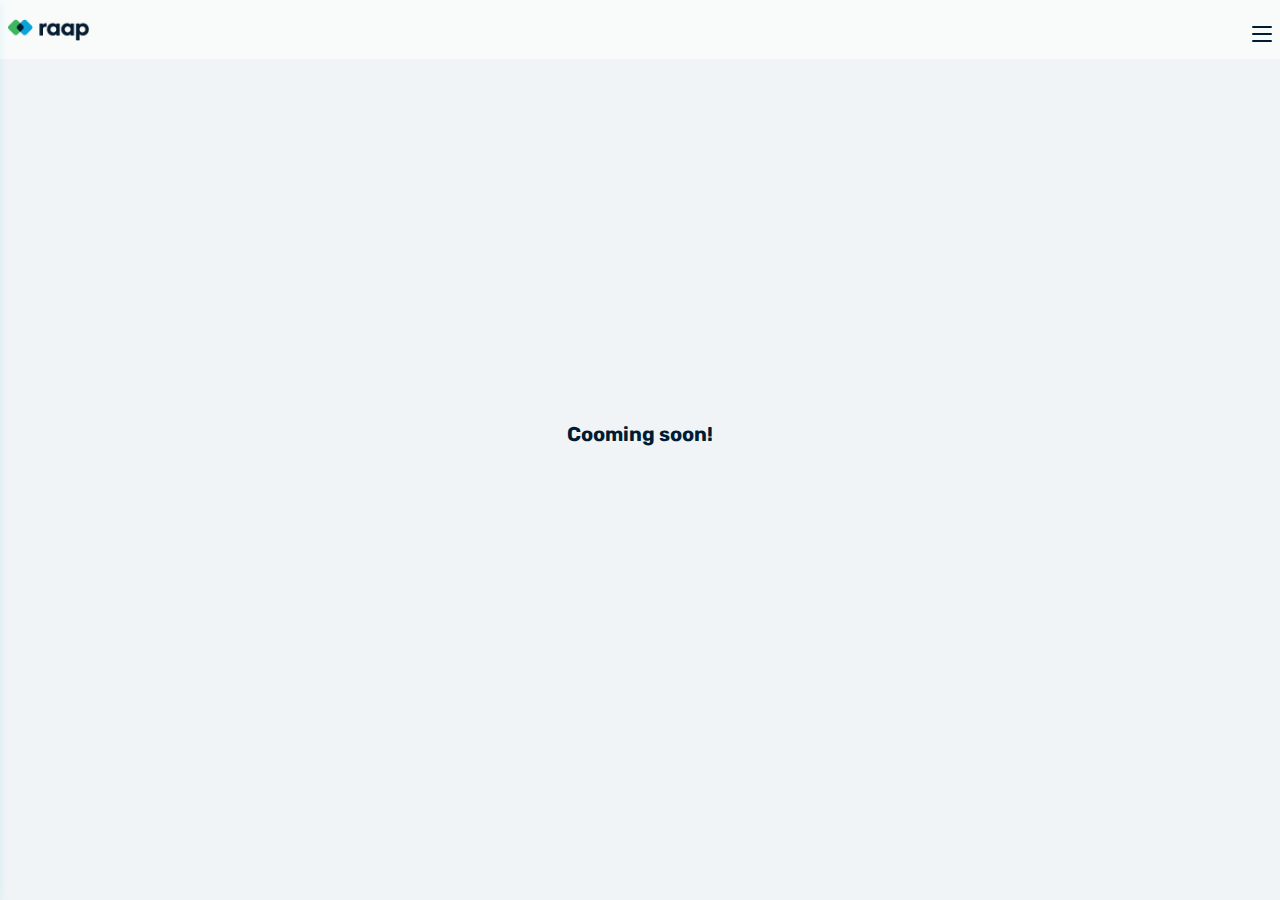
==== dashboard/beneficiaries/index.html @ ea784172 "built for mobile" ====
<!DOCTYPE html>
<html lang="en">
<head>
    <meta charset="UTF-8">
    <meta name="viewport" content="width=device-width, initial-scale=1.0">
    <link rel="stylesheet" href="/index.css">
    <link rel="stylesheet" href="https://cdnjs.cloudflare.com/ajax/libs/font-awesome/5.15.1/css/all.min.css" integrity="sha512-+4zCK9k+qNFUR5X+cKL9EIR+ZOhtIloNl9GIKS57V1MyNsYpYcUrUeQc9vNfzsWfV28IaLL3i96P9sdNyeRssA==" crossorigin="anonymous" />
    <title>raap | beneficiaries</title>
</head>
<body>
   
    <aside>
        <div class="mobile-navbar">
            <div class="mobile-navbar__logo">
                <a href="/index.html" class="mobile-navbar__logo-link">
                    <img class="mobile-navbar__image" src="/images/logo.png" alt="raap">
                </a>
            </div>
        
            <div class="mobile-navbar__menu-icon" onclick="toggleSidebar()">
                <span class="mobile-navbar__hamburger mobile-navbar__hamburger-top"></span>
                <span class="mobile-navbar__hamburger mobile-navbar__hamburger-middle"></span>
                <span class="mobile-navbar__hamburger mobile-navbar__hamburger-bottom"></span>
            </div>
        </div>
    
        <div class="sidebar">
            <div class="sidebar__top">
                <div class="sidebar__top-logo">
                    <img class="sidebar__top-image" src="/images/logo.png" alt="raap">
                </div>
            </div>
        
            <div class="sidebar__user">
                <div class="sidebar__image-text-pair">
                    <img class="sidebar__user-image" src="/images/user.png" alt="raap user">
                    <p class="sidebar__user-text" > Shola Akinlade </p>
                </div>
            </div>
        
            <div class="sidebar__body">
                <div class="sidebar__container">
                    <ul class="sidebar__list-holder">
        
                        <li class="sidebar__list">
                            <a href="/dashboard/request/" class="sidebar__link" >
                                <div class="sidebar__icon-text-pair">
                                    <i class="sidebar__icon fas fa-file-invoice-dollar"></i>
                                    <p class="sidebar__text" > Request </p>
                                    <span class="sidebar__list-badge">3</span>
                                </div>
                            </a>
                        </li><hr class="sidebar__list-divider">
        
                        <li class="sidebar__list">
                            <a href="/dashboard/beneficiaries/" class="sidebar__link" >
                                <div class="sidebar__icon-text-pair">
                                    <i class="sidebar__icon fas fa-user-friends"></i>
                                    <p class="sidebar__text" > Beneficiaries  </p>
                                </div>
                            </a>
                        </li><hr class="sidebar__list-divider">
                        
                        <li class="sidebar__list">
                            <a href="/dashboard/settings/#account-details" class="sidebar__link" >
                                <div class="sidebar__icon-text-pair">
                                    <i class="sidebar__icon fas fa-cog"></i>
                                    <p class="sidebar__text" > Settings </p> 
                                </div>
                            </a>
                        </li><hr class="sidebar__list-divider">
    
                        <ul class="sidebar__sub-list-holder">
                            <li class="sidebar__sub-list">
                                <a href="/dashboard/settings#account-details" onclick="showSetting()"  class="sidebar__sub-link" >
                                    <p class="sidebar__sub-link-text" > Account Details </p>
                                </a>
                            </li><hr class="sidebar__list-divider">
                            <li class="sidebar__sub-list">
                                <a href="/dashboard/settings#users" onclick="showSetting()" class="sidebar__sub-link" >
                                    <p class="sidebar__sub-link-text" > Users </p>
                                </a>
                            </li><hr class="sidebar__list-divider">
                            <li class="sidebar__sub-list">
                                <a href="/dashboard/settings#expense-categories" onclick="showSetting()" class="sidebar__sub-link" >
                                    <p class="sidebar__sub-link-text" > Expense Categories </p>
                                </a>
                            </li><hr class="sidebar__list-divider">
                        </ul>
                    </ul>
                </div>
            </div>
        
            <div class="sidebar__signout">
                <a href="/index.html" class="sidebar__link">
                    <div class="sidebar__icon-text-pair">
                        <i class="sidebar__icon sidebar__icon_footer fas fa-sign-out-alt"></i>
                        <span class="sidebar__text" > Sign out </span>
                    </div>
                </a>
            </div>
        </div>
    </aside>

    <main>
        <div class="page-info page-info_center">
            <h3 class="page-info__text">
                Cooming soon!
            </h3>
        </div>
    </main>
    
</body>

<script src="/index.js"></script>
</html>
---- index.css ----
/* Rubik Google font */
@import url('https://fonts.googleapis.com/css2?family=Rubik:wght@300;500;700&display=swap');

/* css variables */
@import './base/index.css';

/* BEM styles */
@import './common.blocks/index.css';

* {
    box-sizing: border-box;
    font-family: 'Rubik', sans-serif;
    margin: 0;
    box-sizing: border-box;
}

body{
    padding: var(--spacing-2);
    padding-top: 60px;
    background-color: var(--grey-color-4);
}


.settings-category{
    /* background-color: blue; */
    padding-top: var(--spacing-5);
    display: none;
}

.account-information{ margin: var(--spacing-5) 0; }
.profile-photo{ margin: var(--spacing-5) 0;}

@media only screen and (min-width: 400px) { 
    body{
        padding-left: var(--spacing-4);
        padding-right: var(--spacing-4);
    }
}
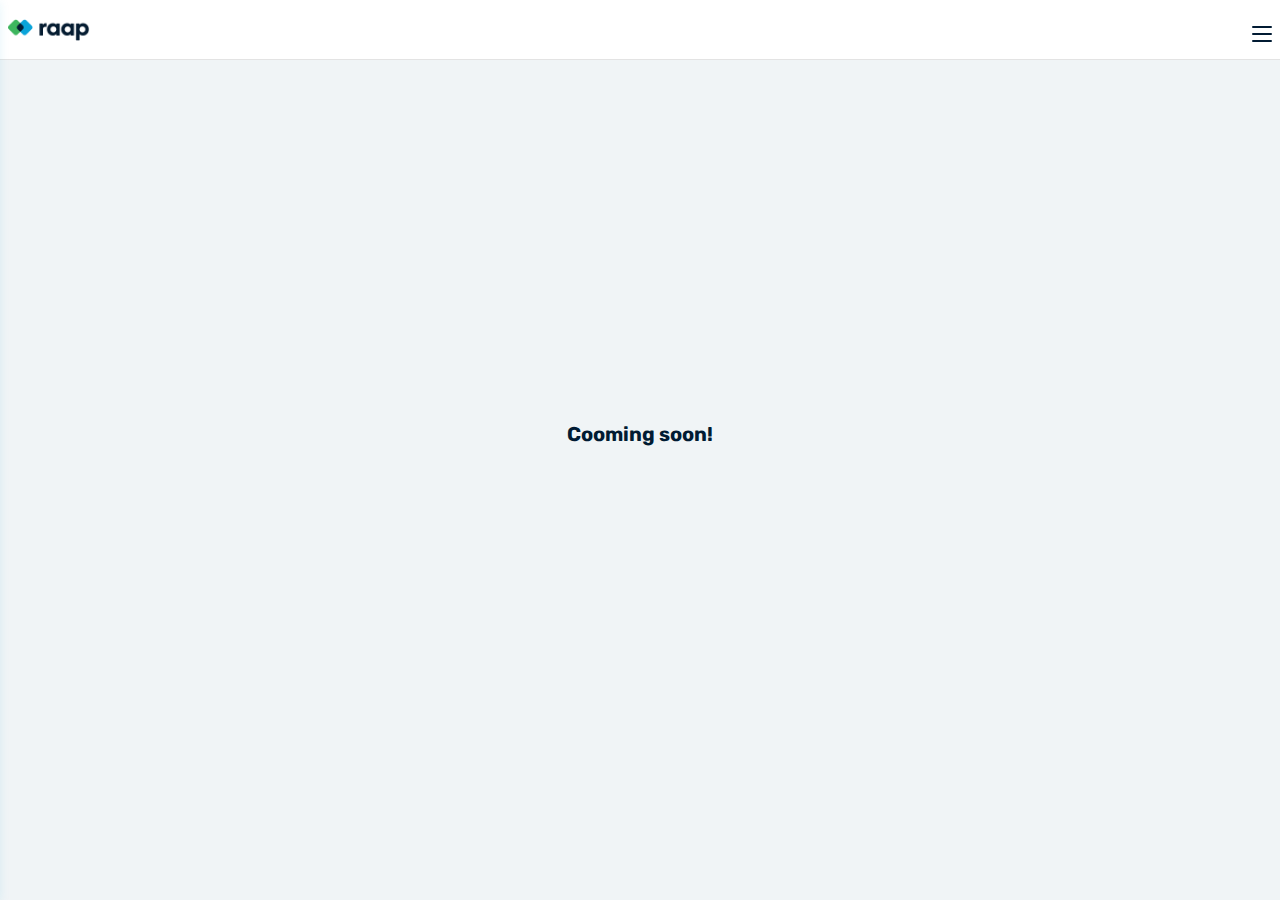
==== commit 2f34348c: "worked on micro interactions" ====
--- a/dashboard/beneficiaries/index.html
+++ b/dashboard/beneficiaries/index.html
@@ -4,6 +4,7 @@
     <meta charset="UTF-8">
     <meta name="viewport" content="width=device-width, initial-scale=1.0">
     <link rel="stylesheet" href="/index.css">
+    <link rel="shortcut icon" href="/fav-icon.png" type="image/png">
     <link rel="stylesheet" href="https://cdnjs.cloudflare.com/ajax/libs/font-awesome/5.15.1/css/all.min.css" integrity="sha512-+4zCK9k+qNFUR5X+cKL9EIR+ZOhtIloNl9GIKS57V1MyNsYpYcUrUeQc9vNfzsWfV28IaLL3i96P9sdNyeRssA==" crossorigin="anonymous" />
     <title>raap | beneficiaries</title>
 </head>
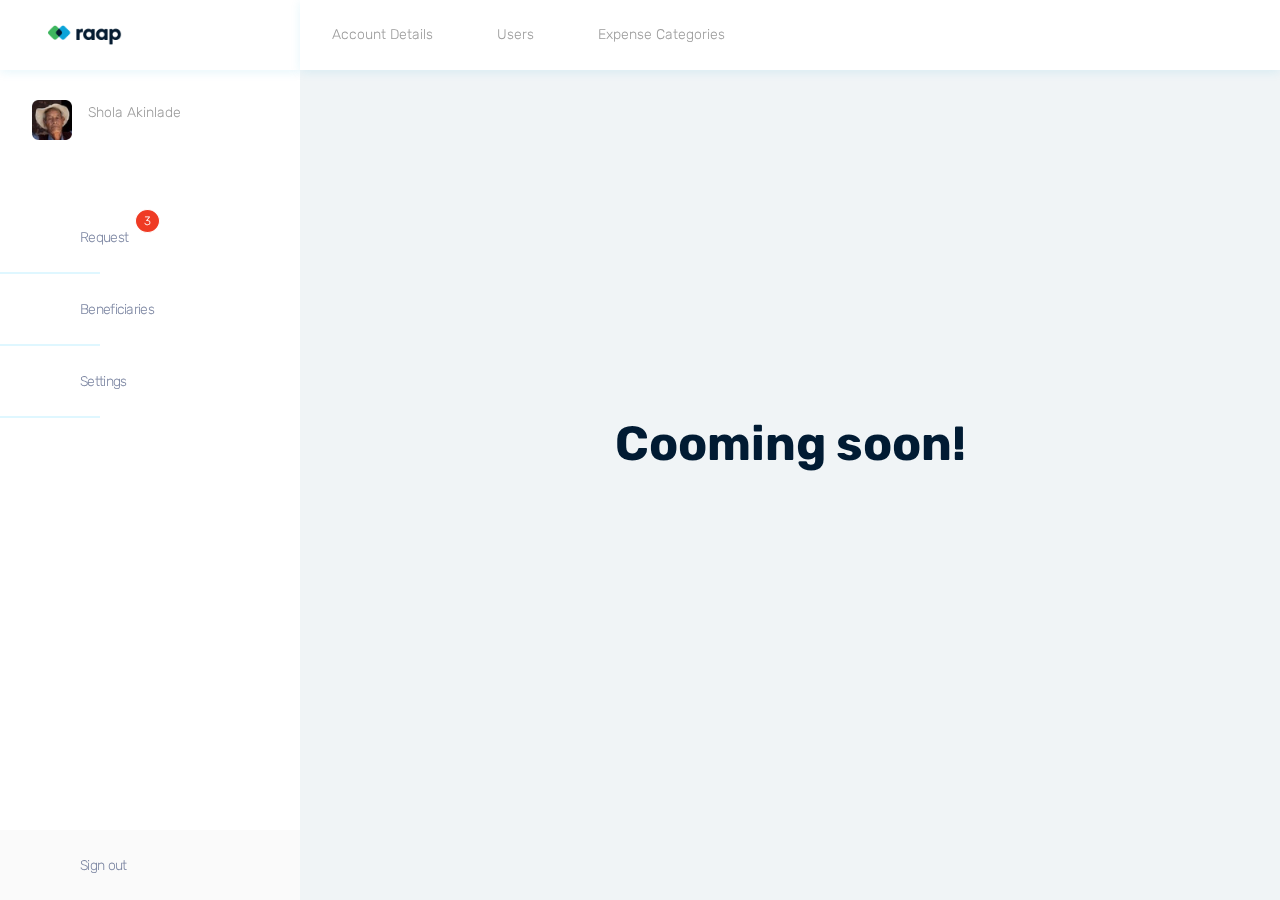
==== commit 97ea245a: "built responsiveness" ====
--- a/dashboard/beneficiaries/index.html
+++ b/dashboard/beneficiaries/index.html
@@ -10,106 +10,131 @@
 </head>
 <body>
    
-    <aside>
-        <div class="mobile-navbar">
-            <div class="mobile-navbar__logo">
-                <a href="/index.html" class="mobile-navbar__logo-link">
-                    <img class="mobile-navbar__image" src="/images/logo.png" alt="raap">
-                </a>
-            </div>
+    <div class="app-holder">
+        <aside class="aside">
+    
+            <div class="sidebar">
+                <div class="sidebar__top">
+                    <div class="sidebar__top-logo">
+                        <img class="sidebar__top-image" src="/images/logo.png" alt="raap">
+                    </div>
+                </div>
+            
+                <div class="sidebar__user">
+                    <div class="sidebar__image-text-pair">
+                        <img class="sidebar__user-image" src="/images/user.png" alt="raap user">
+                        <p class="sidebar__user-text" > Shola Akinlade </p>
+                    </div>
+                </div>
+            
+                <div class="sidebar__body">
+                    <div class="sidebar__container">
+                        <ul class="sidebar__list-holder">
+            
+                            <li class="sidebar__list">
+                                <a href="/dashboard/request/" class="sidebar__link" >
+                                    <div class="sidebar__icon-text-pair">
+                                        <i class="sidebar__icon fas fa-file-invoice-dollar"></i>
+                                        <p class="sidebar__text" > Request </p>
+                                        <span class="sidebar__list-badge">3</span>
+                                    </div>
+                                </a>
+                            </li><hr class="sidebar__list-divider">
+            
+                            <li class="sidebar__list">
+                                <a href="/dashboard/beneficiaries/" class="sidebar__link" >
+                                    <div class="sidebar__icon-text-pair">
+                                        <i class="sidebar__icon fas fa-user-friends"></i>
+                                        <p class="sidebar__text" > Beneficiaries  </p>
+                                    </div>
+                                </a>
+                            </li><hr class="sidebar__list-divider">
+                            
+                            <li class="sidebar__list">
+                                <a href="/dashboard/settings/#account-details" class="sidebar__link" >
+                                    <div class="sidebar__icon-text-pair">
+                                        <i class="sidebar__icon fas fa-cog"></i>
+                                        <p class="sidebar__text" > Settings </p> 
+                                    </div>
+                                </a>
+                            </li><hr class="sidebar__list-divider">
         
-            <div class="mobile-navbar__menu-icon" onclick="toggleSidebar()">
-                <span class="mobile-navbar__hamburger mobile-navbar__hamburger-top"></span>
-                <span class="mobile-navbar__hamburger mobile-navbar__hamburger-middle"></span>
-                <span class="mobile-navbar__hamburger mobile-navbar__hamburger-bottom"></span>
-            </div>
-        </div>
-    
-        <div class="sidebar">
-            <div class="sidebar__top">
-                <div class="sidebar__top-logo">
-                    <img class="sidebar__top-image" src="/images/logo.png" alt="raap">
+                            <ul class="sidebar__sub-list-holder">
+                                <li class="sidebar__sub-list">
+                                    <a href="/dashboard/settings#account-details" onclick="showSetting()"  class="sidebar__sub-link" >
+                                        <p class="sidebar__sub-link-text" > Account Details </p>
+                                    </a>
+                                </li><hr class="sidebar__list-divider">
+                                <li class="sidebar__sub-list">
+                                    <a href="/dashboard/settings#users" onclick="showSetting()" class="sidebar__sub-link" >
+                                        <p class="sidebar__sub-link-text" > Users </p>
+                                    </a>
+                                </li><hr class="sidebar__list-divider">
+                                <li class="sidebar__sub-list">
+                                    <a href="/dashboard/settings#expense-categories" onclick="showSetting()" class="sidebar__sub-link" >
+                                        <p class="sidebar__sub-link-text" > Expense Categories </p>
+                                    </a>
+                                </li><hr class="sidebar__list-divider">
+                            </ul>
+                        </ul>
+                    </div>
+                </div>
+            
+                <div class="sidebar__signout">
+                    <a href="/index.html" class="sidebar__link">
+                        <div class="sidebar__icon-text-pair">
+                            <i class="sidebar__icon sidebar__icon_footer fas fa-sign-out-alt"></i>
+                            <span class="sidebar__text" > Sign out </span>
+                        </div>
+                    </a>
                 </div>
             </div>
-        
-            <div class="sidebar__user">
-                <div class="sidebar__image-text-pair">
-                    <img class="sidebar__user-image" src="/images/user.png" alt="raap user">
-                    <p class="sidebar__user-text" > Shola Akinlade </p>
+        </aside>
+    
+        <main class="main">
+            <div class="navbar">
+                <div class="mobile-navbar">
+                    <div class="mobile-navbar__logo">
+                        <a href="/index.html" class="mobile-navbar__logo-link">
+                            <img class="mobile-navbar__image" src="/images/logo.png" alt="raap">
+                        </a>
+                    </div>
+                
+                    <div class="mobile-navbar__menu-icon" onclick="toggleSidebar()">
+                        <span class="mobile-navbar__hamburger mobile-navbar__hamburger-top"></span>
+                        <span class="mobile-navbar__hamburger mobile-navbar__hamburger-middle"></span>
+                        <span class="mobile-navbar__hamburger mobile-navbar__hamburger-bottom"></span>
+                    </div>
                 </div>
-            </div>
-        
-            <div class="sidebar__body">
-                <div class="sidebar__container">
-                    <ul class="sidebar__list-holder">
-        
-                        <li class="sidebar__list">
-                            <a href="/dashboard/request/" class="sidebar__link" >
-                                <div class="sidebar__icon-text-pair">
-                                    <i class="sidebar__icon fas fa-file-invoice-dollar"></i>
-                                    <p class="sidebar__text" > Request </p>
-                                    <span class="sidebar__list-badge">3</span>
-                                </div>
+    
+                <div class="desktop-navbar">
+                    <ul class="desktop-navbar__list-holder">
+                        <li class="desktop-navbar__list">
+                            <a href="/dashboard/settings#account-details" onclick="showSetting()"  class="desktop-navbar__link" >
+                                <p class="desktop-navbar__link-text" > Account Details </p>
                             </a>
-                        </li><hr class="sidebar__list-divider">
-        
-                        <li class="sidebar__list">
-                            <a href="/dashboard/beneficiaries/" class="sidebar__link" >
-                                <div class="sidebar__icon-text-pair">
-                                    <i class="sidebar__icon fas fa-user-friends"></i>
-                                    <p class="sidebar__text" > Beneficiaries  </p>
-                                </div>
+                        </li>
+                        <li class="desktop-navbar__list">
+                            <a href="/dashboard/settings#users" onclick="showSetting()" class="desktop-navbar__link" >
+                                <p class="desktop-navbar__link-text" > Users </p>
                             </a>
-                        </li><hr class="sidebar__list-divider">
-                        
-                        <li class="sidebar__list">
-                            <a href="/dashboard/settings/#account-details" class="sidebar__link" >
-                                <div class="sidebar__icon-text-pair">
-                                    <i class="sidebar__icon fas fa-cog"></i>
-                                    <p class="sidebar__text" > Settings </p> 
-                                </div>
+                        </li>
+                        <li class="desktop-navbar__list">
+                            <a href="/dashboard/settings#expense-categories" onclick="showSetting()" class="desktop-navbar__link" >
+                                <p class="desktop-navbar__link-text" > Expense Categories </p>
                             </a>
-                        </li><hr class="sidebar__list-divider">
-    
-                        <ul class="sidebar__sub-list-holder">
-                            <li class="sidebar__sub-list">
-                                <a href="/dashboard/settings#account-details" onclick="showSetting()"  class="sidebar__sub-link" >
-                                    <p class="sidebar__sub-link-text" > Account Details </p>
-                                </a>
-                            </li><hr class="sidebar__list-divider">
-                            <li class="sidebar__sub-list">
-                                <a href="/dashboard/settings#users" onclick="showSetting()" class="sidebar__sub-link" >
-                                    <p class="sidebar__sub-link-text" > Users </p>
-                                </a>
-                            </li><hr class="sidebar__list-divider">
-                            <li class="sidebar__sub-list">
-                                <a href="/dashboard/settings#expense-categories" onclick="showSetting()" class="sidebar__sub-link" >
-                                    <p class="sidebar__sub-link-text" > Expense Categories </p>
-                                </a>
-                            </li><hr class="sidebar__list-divider">
-                        </ul>
+                        </li>
                     </ul>
                 </div>
             </div>
-        
-            <div class="sidebar__signout">
-                <a href="/index.html" class="sidebar__link">
-                    <div class="sidebar__icon-text-pair">
-                        <i class="sidebar__icon sidebar__icon_footer fas fa-sign-out-alt"></i>
-                        <span class="sidebar__text" > Sign out </span>
-                    </div>
-                </a>
+    
+            <div class="page-info page-info_center">
+                <h3 class="page-info__text">
+                    Cooming soon!
+                </h3>
             </div>
-        </div>
-    </aside>
-
-    <main>
-        <div class="page-info page-info_center">
-            <h3 class="page-info__text">
-                Cooming soon!
-            </h3>
-        </div>
-    </main>
+        </main>
+    </div>
     
 </body>
 
--- a/index.css
+++ b/index.css
@@ -7,17 +7,25 @@
 /* BEM styles */
 @import './common.blocks/index.css';
 
-* {
-    box-sizing: border-box;
+body {
     font-family: 'Rubik', sans-serif;
-    margin: 0;
     box-sizing: border-box;
 }
 
-body{
-    padding: var(--spacing-2);
+*{
+    box-sizing: border-box;
+    margin: 0;
+}
+
+.app-holder{ 
+    position: relative;
+}
+
+.main{ 
+    background-color: var(--grey-color-4);
+    padding: var(--spacing-4);
     padding-top: 60px;
-    background-color: var(--grey-color-4);
+    min-height: 100vh;
 }
 
 
@@ -27,12 +35,43 @@
     display: none;
 }
 
-.account-information{ margin: var(--spacing-5) 0; }
-.profile-photo{ margin: var(--spacing-5) 0;}
+.settings-category__element{ margin: var(--spacing-5) 0; }
 
-@media only screen and (min-width: 400px) { 
-    body{
-        padding-left: var(--spacing-4);
-        padding-right: var(--spacing-4);
+@media only screen and (min-width: 768px) { 
+    .settings-category__emelement-holder{
+        display: flex;
+        justify-content: space-between;
+        margin-top: var(--spacing-5);
     }
+
+    .settings-category__element{
+        padding: 0;
+        margin: 0;
+        width: calc((100% - (2 * var(--spacing-4))) / 2);
+    }
+}
+
+@media only screen and (min-width: 1200px) { 
+    .app-holder{
+        display: flex;
+    }
+    
+    .aside{
+        box-sizing: border-box;
+        position: fixed;
+        width: 300px;
+    }
+
+    .main{
+        padding-top: 70px;
+        box-sizing: border-box;
+        position: fixed;
+        overflow-y: auto;
+        left: 300px;
+        width: calc(100% - 300px);
+        padding: var(--spacing-6);
+        height: 100%;
+    }
+
+    .settings-category__emelement-holder{ margin-top: var(--spacing-6); }
 }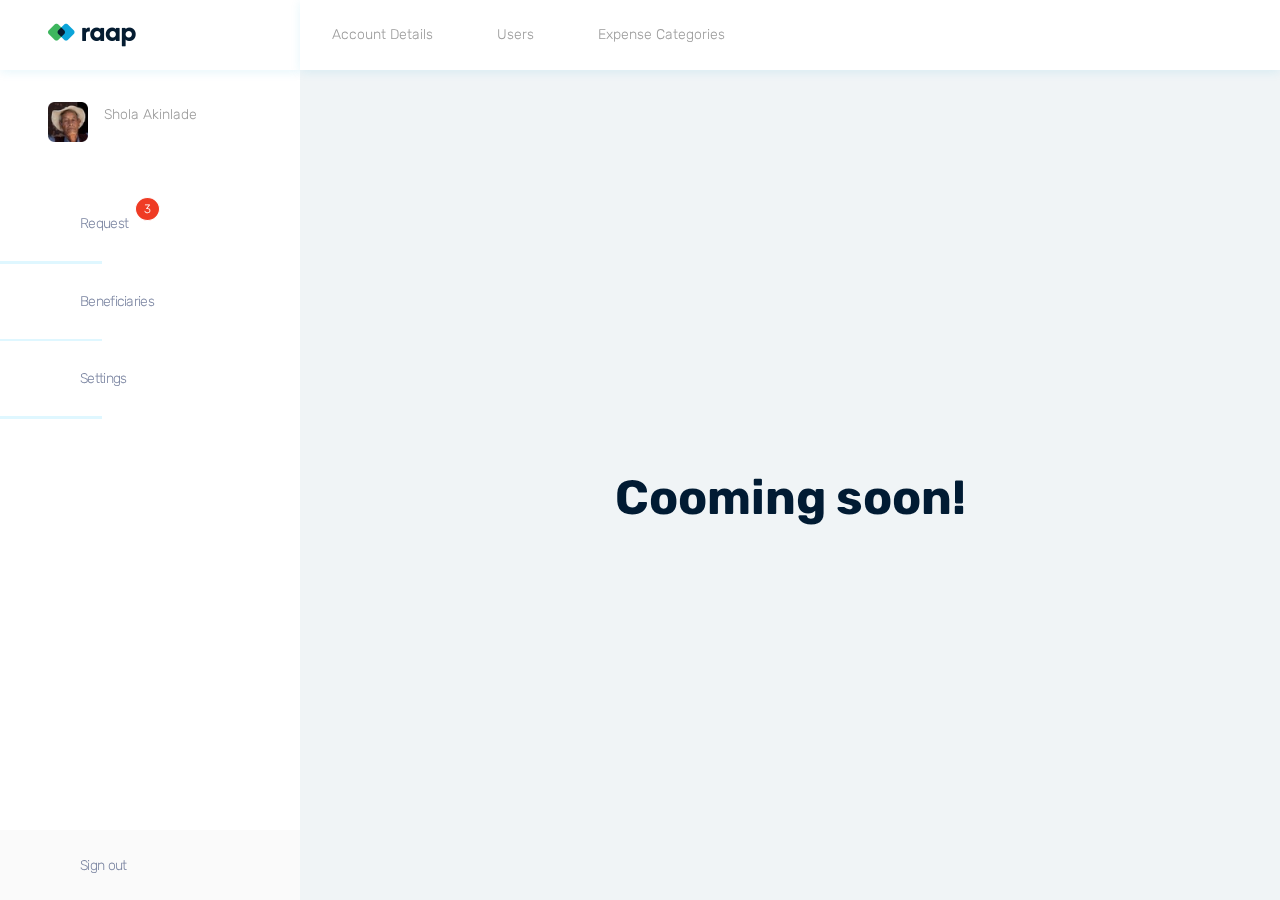
==== commit afe76bee: "code refactor" ====
--- a/dashboard/beneficiaries/index.html
+++ b/dashboard/beneficiaries/index.html
@@ -13,7 +13,7 @@
     <div class="app-holder">
         <aside class="aside">
     
-            <div class="sidebar">
+            <div class="sidebar sidebar_close">
                 <div class="sidebar__top">
                     <div class="sidebar__top-logo">
                         <img class="sidebar__top-image" src="/images/logo.png" alt="raap">
@@ -92,7 +92,7 @@
         </aside>
     
         <main class="main">
-            <div class="navbar">
+            <nav class="navbar">
                 <div class="mobile-navbar">
                     <div class="mobile-navbar__logo">
                         <a href="/index.html" class="mobile-navbar__logo-link">
@@ -126,10 +126,10 @@
                         </li>
                     </ul>
                 </div>
-            </div>
+            </nav>
     
-            <div class="page-info page-info_center">
-                <h3 class="page-info__text">
+            <div class="page-info">
+                <h3 class="page-info__text page-info__text_center">
                     Cooming soon!
                 </h3>
             </div>
--- a/index.css
+++ b/index.css
@@ -9,11 +9,6 @@
 
 body {
     font-family: 'Rubik', sans-serif;
-    box-sizing: border-box;
-}
-
-*{
-    box-sizing: border-box;
     margin: 0;
 }
 
@@ -28,50 +23,33 @@
     min-height: 100vh;
 }
 
-
-.settings-category{
-    /* background-color: blue; */
-    padding-top: var(--spacing-5);
-    display: none;
-}
-
-.settings-category__element{ margin: var(--spacing-5) 0; }
-
-@media only screen and (min-width: 768px) { 
-    .settings-category__emelement-holder{
+@media only screen and (min-width: 1024px) {
+    .app-holder{
         display: flex;
-        justify-content: space-between;
-        margin-top: var(--spacing-5);
     }
 
-    .settings-category__element{
-        padding: 0;
-        margin: 0;
-        width: calc((100% - (2 * var(--spacing-4))) / 2);
+    .aside{
+        box-sizing: border-box;
+        position: fixed;
+        width: 270px;
+    }
+
+    .main{
+        box-sizing: border-box;
+        position: fixed;
+        overflow-y: auto;
+        left: 270px;
+        width: calc(100% - 270px);
+        padding: var(--spacing-4);
+        padding-top: 70px;
+        height: 100%;
     }
 }
 
 @media only screen and (min-width: 1200px) { 
-    .app-holder{
-        display: flex;
+    .aside{ width: 300px; }
+    .main{ 
+        left: 300px; width: calc(100% - 300px); 
+        padding-left: var(--spacing-6); padding-right: var(--spacing-6); 
     }
-    
-    .aside{
-        box-sizing: border-box;
-        position: fixed;
-        width: 300px;
-    }
-
-    .main{
-        padding-top: 70px;
-        box-sizing: border-box;
-        position: fixed;
-        overflow-y: auto;
-        left: 300px;
-        width: calc(100% - 300px);
-        padding: var(--spacing-6);
-        height: 100%;
-    }
-
-    .settings-category__emelement-holder{ margin-top: var(--spacing-6); }
 }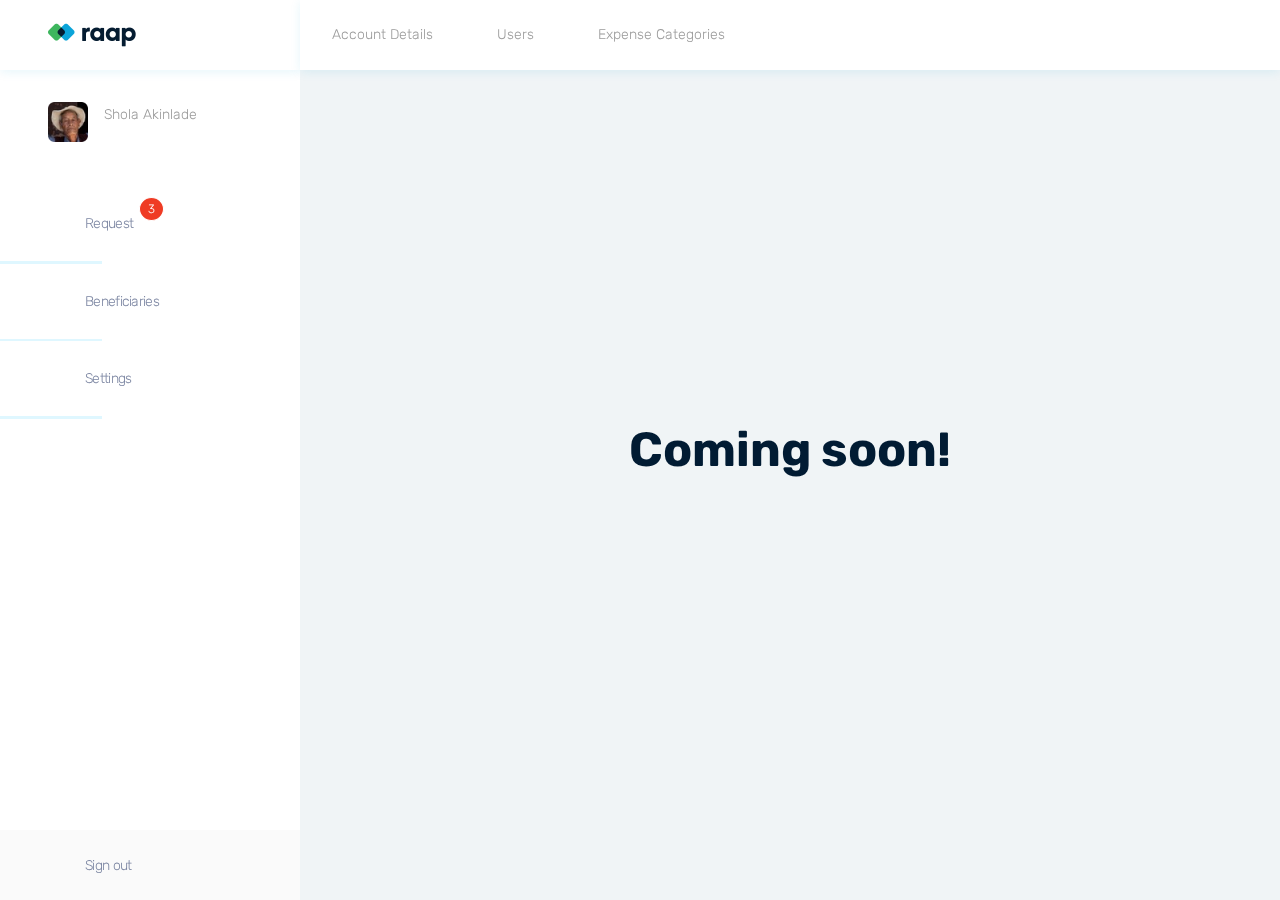
==== commit 39f14165: "code refactor" ====
--- a/dashboard/beneficiaries/index.html
+++ b/dashboard/beneficiaries/index.html
@@ -6,7 +6,7 @@
     <link rel="stylesheet" href="/index.css">
     <link rel="shortcut icon" href="/fav-icon.png" type="image/png">
     <link rel="stylesheet" href="https://cdnjs.cloudflare.com/ajax/libs/font-awesome/5.15.1/css/all.min.css" integrity="sha512-+4zCK9k+qNFUR5X+cKL9EIR+ZOhtIloNl9GIKS57V1MyNsYpYcUrUeQc9vNfzsWfV28IaLL3i96P9sdNyeRssA==" crossorigin="anonymous" />
-    <title>raap | beneficiaries</title>
+    <title>raap | coming soon</title>
 </head>
 <body>
    
@@ -130,7 +130,7 @@
     
             <div class="page-info">
                 <h3 class="page-info__text page-info__text_center">
-                    Cooming soon!
+                    Coming soon!
                 </h3>
             </div>
         </main>
--- a/index.css
+++ b/index.css
@@ -10,6 +10,7 @@
 body {
     font-family: 'Rubik', sans-serif;
     margin: 0;
+    background-color: var(--grey-color-4);
 }
 
 .app-holder{ 
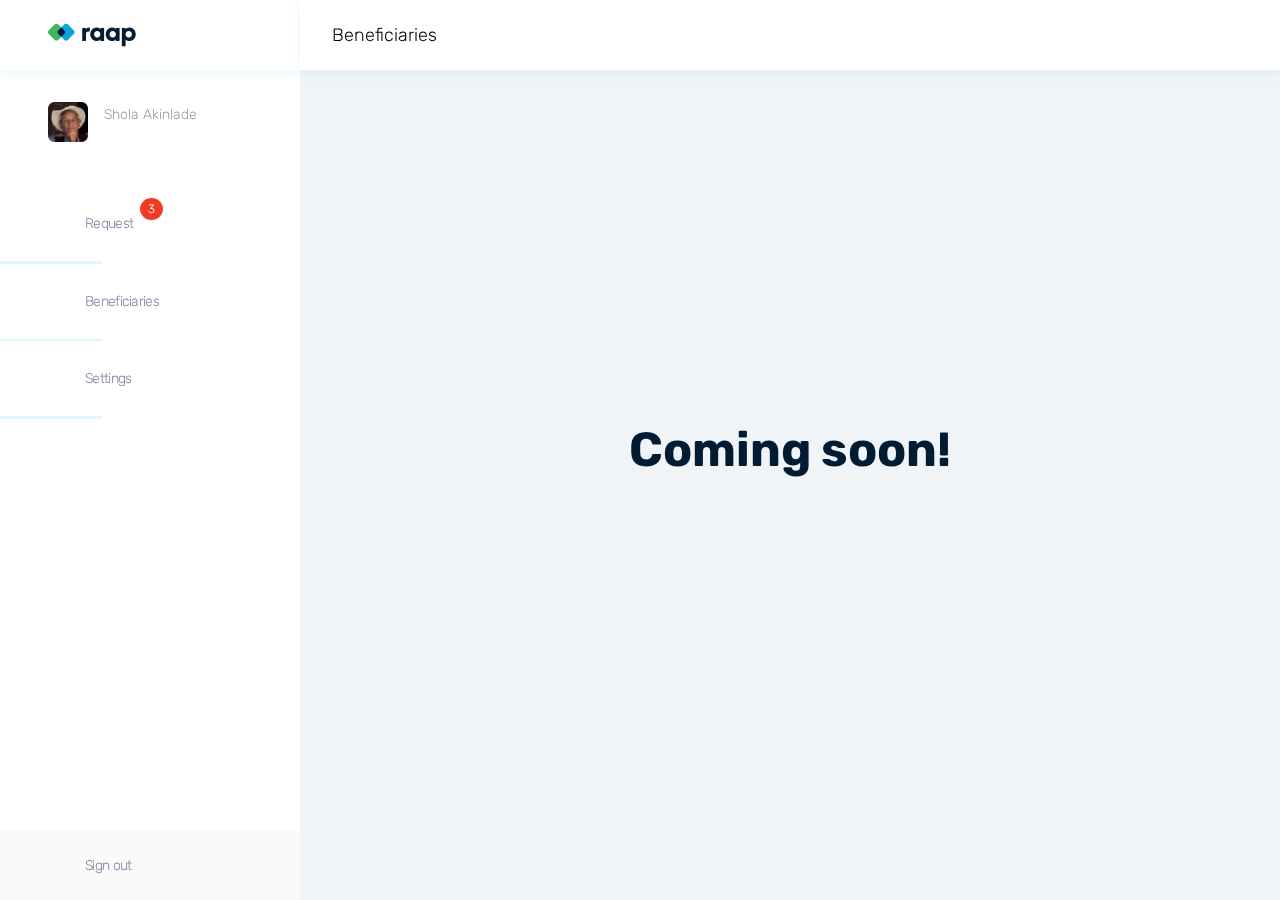
==== commit 991ab75a: "build" ====
--- a/dashboard/beneficiaries/index.html
+++ b/dashboard/beneficiaries/index.html
@@ -109,21 +109,9 @@
     
                 <div class="desktop-navbar">
                     <ul class="desktop-navbar__list-holder">
-                        <li class="desktop-navbar__list">
-                            <a href="/dashboard/settings#account-details" onclick="showSetting()"  class="desktop-navbar__link" >
-                                <p class="desktop-navbar__link-text" > Account Details </p>
-                            </a>
-                        </li>
-                        <li class="desktop-navbar__list">
-                            <a href="/dashboard/settings#users" onclick="showSetting()" class="desktop-navbar__link" >
-                                <p class="desktop-navbar__link-text" > Users </p>
-                            </a>
-                        </li>
-                        <li class="desktop-navbar__list">
-                            <a href="/dashboard/settings#expense-categories" onclick="showSetting()" class="desktop-navbar__link" >
-                                <p class="desktop-navbar__link-text" > Expense Categories </p>
-                            </a>
-                        </li>
+                        <h3 class="desktop-navbar__list-holder-header">
+                            Beneficiaries
+                        </h3>
                     </ul>
                 </div>
             </nav>
